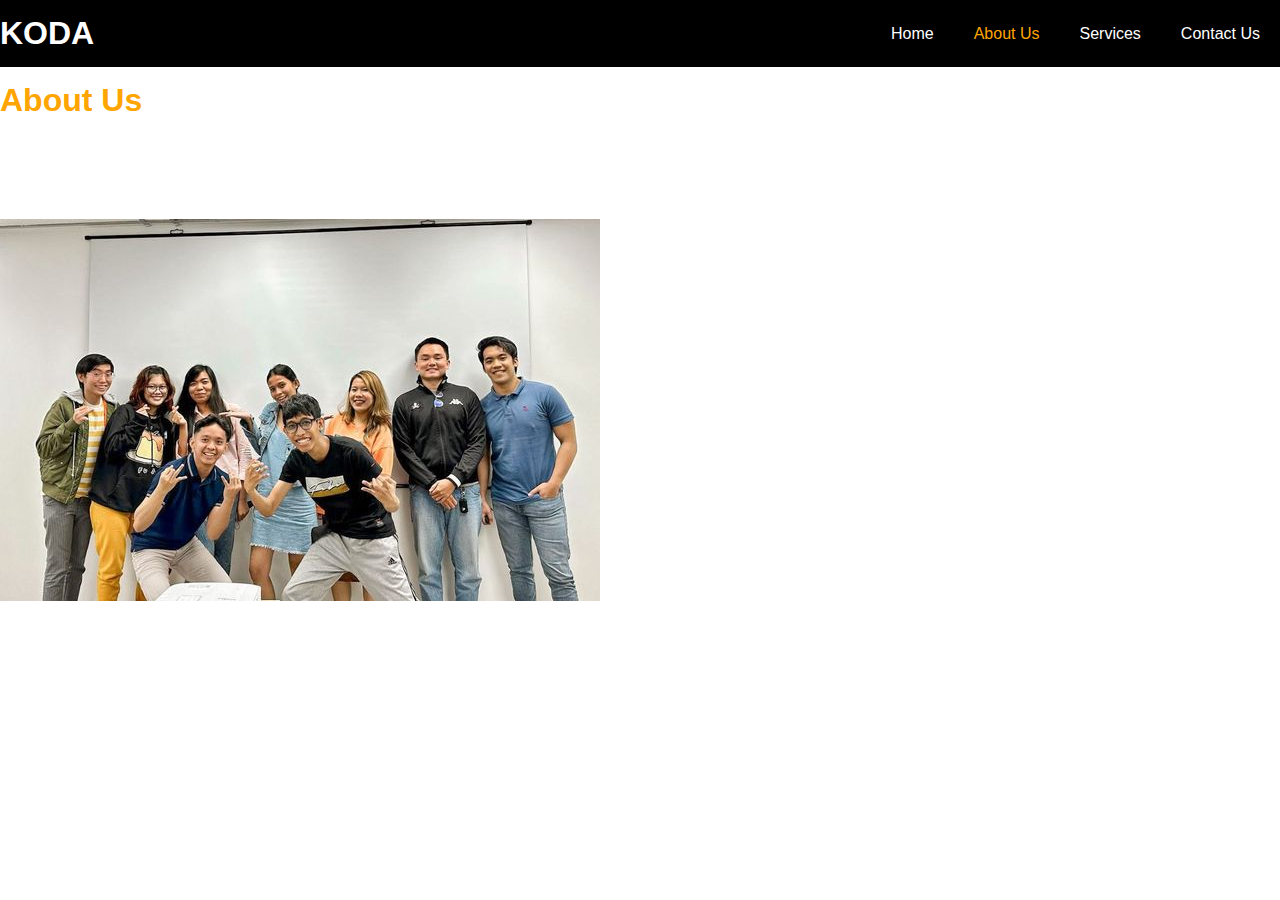
==== about.html @ 3e6fbceb "draft" ====
<!DOCTYPE html>
<html lang="en">
<head>
    <meta charset="UTF-8">
    <meta name="viewport" content="width=device-width, initial-scale=1.0">
    <meta http-equiv="X-UA-Compatible" content="ie=edge">
    <meta name="description" content="Welcome to the most extraordinary hotel in Boston Massachusetts">
    <meta name="keywords" content="hotel,boston hotel,new england hotel">
    <link rel="stylesheet" href="style.css">
    <title> KODA | About</title>
</head>
 <header>
    <nav id="navbar">
        <div class="container">
            <h1 class="logo"><a href="index.html">KODA</a></h1>
            <ul>
                <li><a href="index.html">Home</a></li>
                <li><a class="current" href="about.html">About Us</a></li>
                <li><a href="about.html">Services</a></li>
                <li><a href="contact.html">Contact Us</a></li>
            </ul>
        </div>
    </nav>
 </header>

 <section id="about-info" class="bg-light py3"></section>
     <div class="container">
         <div class="info-left">
             <h1 class="l-heading"></h1>
             <h1><span class="text-primary">About Us</span></h1>
             <p>
                 Lorem ipsum dolor sit amet.
             </p>
             <p>
                 Lorem ipsum dolor sit amet, consectetur adipisicing elit. Nobis, nostrum!
             </p>
         </div>
         <div class="info-right">
             <img src="src/353850908_620535330030005_8059376553894749962_n.jpeg" alt="group">
         </div>
     </div>
 </section>
</html>
---- style.css ----
/* Reset */
*{
    margin: 0;
    padding: 0;
    box-sizing: border-box;
}

/* Main Styling */
html,body{
    font-family: 'Segeo UI', Tahoma, Geneva, Verdana, sans-serif;
    line-height: 1.7em;
}

a{
    color: #2a2323;
    text-decoration: none;
}

h1, h2, h3{
    padding-bottom: 20px;,
}

p {
    margin: 10px 0px;
    color: white;
}

/* Utility Classes */
.container2 {
    margin: auto;
    max-width: 1100px;
    overflow: auto;
    text-align: center;
    padding: 170px;
}

.text-primary {
    color: orange;
}

.lead {
    font-size: 20px;
}

.btn {
    display: inline-block;
    font-size: 18px;
    color: white;
    background: black;
    padding: 13px 20px;
    border: none;
    cursor: pointer;
}

.btn:hover {
    background: orange;
    color: black;
}

.btn-light {
    background: white;
    color: black;
}

.bg-dark {
    background: black;
    color: white;
}

.bg-light {
    background: white;
    color: black;
}

.bg-primary {
    background: black;
    color: white;
}

.clr{
    clear: both;
}

/* Padding */
.py-1 { padding: 10px 0;}
.py-2 { padding: 20px 0;}
.py-3 { padding: 30px 0;}

/* Navbar */
#navbar {
    background: black;
    color: white;
    overflow: auto;
}

#navbar a {
    color: white;
}

#navbar h1{
    float: left;
    padding-top: 20px;
}

#navbar ul {
    list-style: none;
    float: right;
}

#navbar ul li {
    float: left;
}

#navbar ul li a{
    display: block;
    padding: 20px;
    text-align: center;
}

#navbar ul li a:hover,
#navbar ul li a.current {
    background: black;
    color: orange;
}

/* Showcase */
/*#showcase {*/
/*    background: url('src/3b6e14a5_z.webp')*/
/*}*/
/*body{*/
/*    background-image: url("src/3b6e14a5_z.webp");*/
/*}*/

#showcase {
    background: url("src/tech.webp") no-repeat
    center center/cover;
    height: 600px;
}

#showcase .showcase-content {
    color: white;
    /*text-align: center;*/
    /*padding: 170px 0px;*/
}

#showcase .showcase-content h1 {
    font-size: 60px;
    line-height: 1.2em;
}

#showcase .showcase-content p {
    padding-bottom: 20px;
    line-height: 1.5em;
}

/* Home Info */
#home-info {
    height: 400px;
}

#home-info .info-src {
    float: left;
    width: 50px;
    background: url("src/download.jpeg") no-repeat;
    min-height: 100%
}

#home-info .info-content {
    float: right;
    width: 50%;
    height: 100%;
    text-align: center;
    padding: 50px 30px;
    overflow: hidden;
}

#home-info .info-content p {
    padding-bottom: 30px;
}

/* Features */
.box {
    float: left;
    width: 33.3%;
    padding: 50px;
    text-align:center;
}

.box i {
    margin-bottom: 10px;
}

/* About info */
#about-info .info-right {
    float: right;
    width: 50%;
    min-height: 100%;
}

#about-info .info-right img {
    display: block;
    margin: auto;
    width: 70%;
    border-radius: 50%;
}

#about-info .info-left {
    float: left;
    width: 50%;
    min-height: 100%;
}

/* Contact Form */
#contact-form .form-group {
    margin-bottom: 20px;
}

#contact-form label {
    display: block;
    margin-bottom: 5px;
}

#contact-form input,
#contact-form textarea {
    width: 100%;
    padding: 10px;
    border: 1px  #ffffff;
}

#contact-form textarea {
    height: 200px;
}

#contact-form input:focus,
#contact-form textarea:focus {
    outline: none;
    border-color: orange;
}

/* Footer */
#main-footer {
    text-align: center;
    background: black;
    color: white;
    padding: 20px;
}
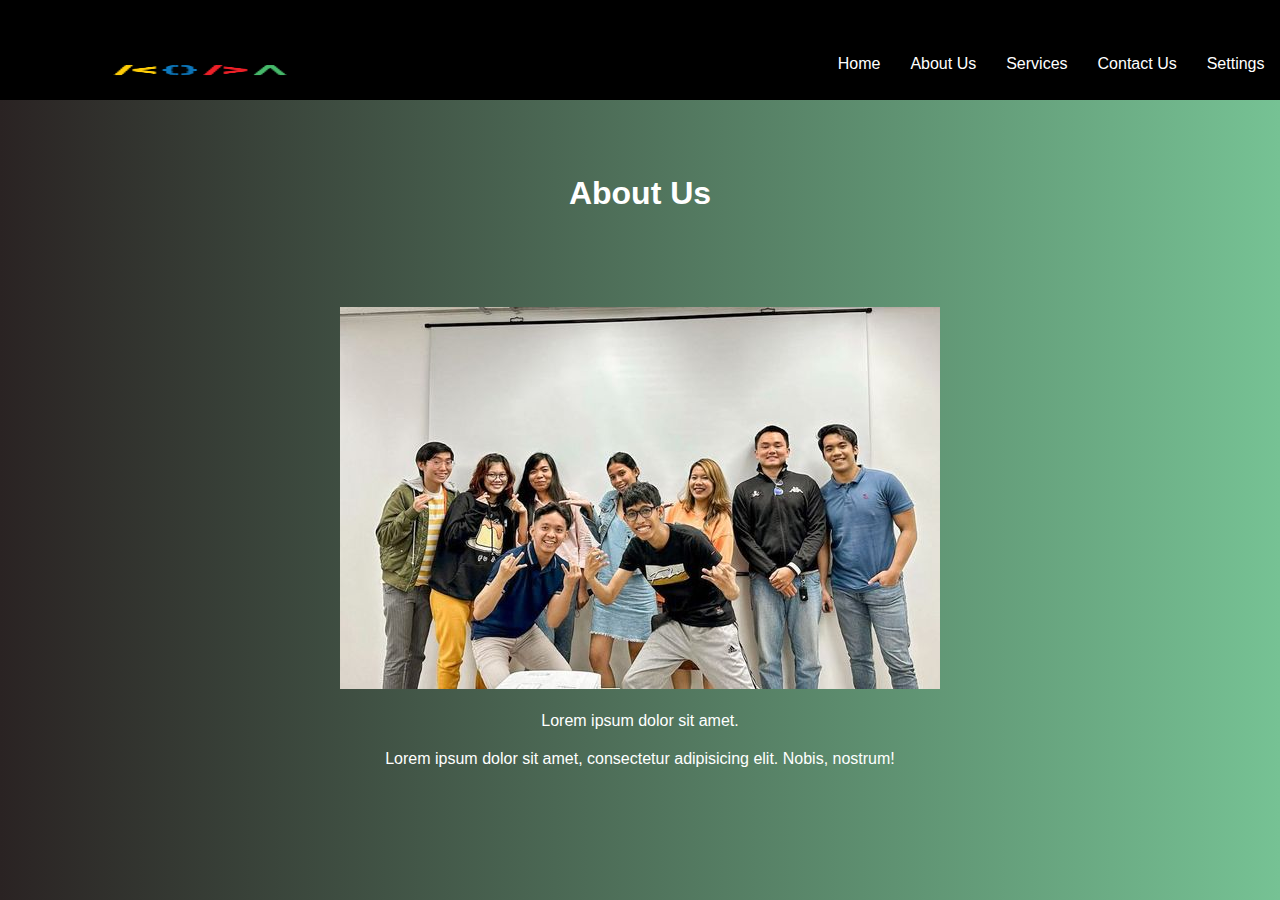
==== commit af30dd9a: "june 22" ====
--- a/about.html
+++ b/about.html
@@ -6,28 +6,31 @@
     <meta http-equiv="X-UA-Compatible" content="ie=edge">
     <meta name="description" content="Welcome to the most extraordinary hotel in Boston Massachusetts">
     <meta name="keywords" content="hotel,boston hotel,new england hotel">
-    <link rel="stylesheet" href="style.css">
+    <link rel="stylesheet" href="about.css">
     <title> KODA | About</title>
 </head>
  <header>
     <nav id="navbar">
         <div class="container">
-            <h1 class="logo"><a href="index.html">KODA</a></h1>
+            <h1 class="logo"><a href="index.html"><img src="src/kd.png"></a></h1>
             <ul>
-                <li><a href="index.html">Home</a></li>
-                <li><a class="current" href="about.html">About Us</a></li>
-                <li><a href="about.html">Services</a></li>
-                <li><a href="contact.html">Contact Us</a></li>
+                <li><a href="index.html" style="text-decoration: none">Home</a></li>
+                <li><a class="current" href="about.html" style="text-decoration: none">About Us</a></li>
+                <li><a href="Services.html" style="text-decoration: none">Services</a></li>
+                <li><a href="contact.html"style="text-decoration: none">Contact Us</a></li>
+                <li><a href="dropdown.html" style="text-decoration: none">Settings</a></li>
             </ul>
         </div>
     </nav>
  </header>
+ <section id="about-info" class="to-center"></section>
+     <div class="container">
+         <div class="to-center">
 
- <section id="about-info" class="bg-light py3"></section>
-     <div class="container">
-         <div class="info-left">
-             <h1 class="l-heading"></h1>
-             <h1><span class="text-primary">About Us</span></h1>
+             <h1><span class="to-center">About Us</span></h1>
+             <div class="to-center">
+                 <img src="src/353850908_620535330030005_8059376553894749962_n.jpeg" alt="group">
+             </div>
              <p>
                  Lorem ipsum dolor sit amet.
              </p>
@@ -35,9 +38,7 @@
                  Lorem ipsum dolor sit amet, consectetur adipisicing elit. Nobis, nostrum!
              </p>
          </div>
-         <div class="info-right">
-             <img src="src/353850908_620535330030005_8059376553894749962_n.jpeg" alt="group">
-         </div>
+
      </div>
  </section>
 </html>
--- a/about.css
+++ b/about.css
@@ -0,0 +1,229 @@
+/* Reset */
+*{
+    margin: 0;
+    padding: 0;
+    box-sizing: border-box;
+}
+
+body {
+    background-image: linear-gradient(to right, #2a2323, #76c294);
+    color: white;
+}
+
+/* Main Styling */
+html,body {
+    font-family: 'Segeo UI', Tahoma, Geneva, Verdana, sans-serif;
+    line-height: 1.7em;
+}
+
+a{
+    color: #2a2323;
+    text-decoration: none;
+}
+
+h1, h2, h3{
+    padding-bottom: 20px;,
+}
+
+p {
+    margin: 10px 0px;
+    color: white;
+}
+
+/* Utility Classes */
+.container2 {
+    text-align: center;
+    overflow: auto;
+    padding-top: 270px;
+}
+
+.text-primary {
+    color: white;
+}
+
+.btn {
+    display: inline-block;
+    font-size: 18px;
+    color: white;
+    background: black;
+    padding: 13px 20px;
+    border: none;
+    cursor: pointer;
+}
+
+.btn:hover {
+    background: #f0eff3;
+    color: black;
+}
+
+.btn-light {
+    background: white;
+    color: black;
+}
+
+.bg-dark {
+    background: black;
+    color: white;
+}
+
+.bg-light {
+    background: white;
+    color: black;
+}
+
+.bg-primary {
+    background: black;
+    color: white;
+}
+
+.clr{
+    clear: both;
+}
+
+/* Padding */
+.py-1 { padding: 10px 0;}
+.py-2 { padding: 20px 0;}
+.py-3 { padding: 30px 0;}
+
+/* Navbar */
+#navbar {
+    background: black;
+    color: white;
+    overflow: auto;
+    height: 100px;
+    margin-right: -14.5px;
+}
+
+#navbar a {
+    color: white;
+}
+
+#navbar h1{
+    float: left;
+    padding-top: 20px;
+}
+
+#navbar ul {
+    list-style: none;
+    float: right;
+}
+
+#navbar ul li {
+    float: left;
+}
+
+#navbar ul li a{
+    display: block;
+    text-align: center;
+    padding-top: 50px;
+    padding-right: 30px;
+}
+
+#navbar ul li a:hover,
+#navbar ul li a.current {
+    background: black;
+    color: white;
+}
+
+#showcase {
+    background: url("src/techbg2.png") no-repeat
+    center center/cover;
+    height: 1000px;
+}
+
+#showcase .showcase-content {
+    color: white;
+    justify-content: center;
+}
+
+#showcase .showcase-content h1 {
+    font-size: 60px;
+    line-height: 1.2em;
+}
+
+#showcase .showcase-content p {
+    padding-bottom: 20px;
+    line-height: 1.5em;
+    justify-content: center;
+}
+
+#par {
+    color: white;
+}
+#parContainer{
+    width: 600px;
+    margin-left: auto;
+    margin-right: auto;
+
+}
+
+/* Home Info */
+#home-info {
+    height: 400px;
+}
+
+#home-info .info-src {
+    float: left;
+    width: 50px;
+    background: url("src/download.jpeg") no-repeat;
+    min-height: 100%
+}
+
+#home-info .info-content {
+    float: right;
+    width: 50%;
+    height: 100%;
+    text-align: center;
+    padding: 50px 30px;
+    overflow: hidden;
+}
+
+#home-info .info-content p {
+    padding-bottom: 30px;
+}
+
+/* Contact Form */
+#contact-form .form-group {
+    margin-bottom: 20px;
+}
+
+#contact-form label {
+    display: block;
+    margin-bottom: 5px;
+}
+
+#contact-form input,
+#contact-form textarea {
+    width: 100%;
+    padding: 10px;
+    border: 1px  #ffffff;
+}
+
+#contact-form textarea {
+    height: 200px;
+}
+
+#contact-form input:focus,
+#contact-form textarea:focus {
+    outline: none;
+    border-color: orange;
+}
+
+#pic {
+    height: 170px;
+    width: 280px;
+
+}
+
+#navbar img {
+    margin-top: 20px;
+    height: 60px;
+    width: 220px;
+    margin-left: 90px;
+}
+
+.to-center {
+    text-align: center;
+    margin-top: 80px;
+}
+
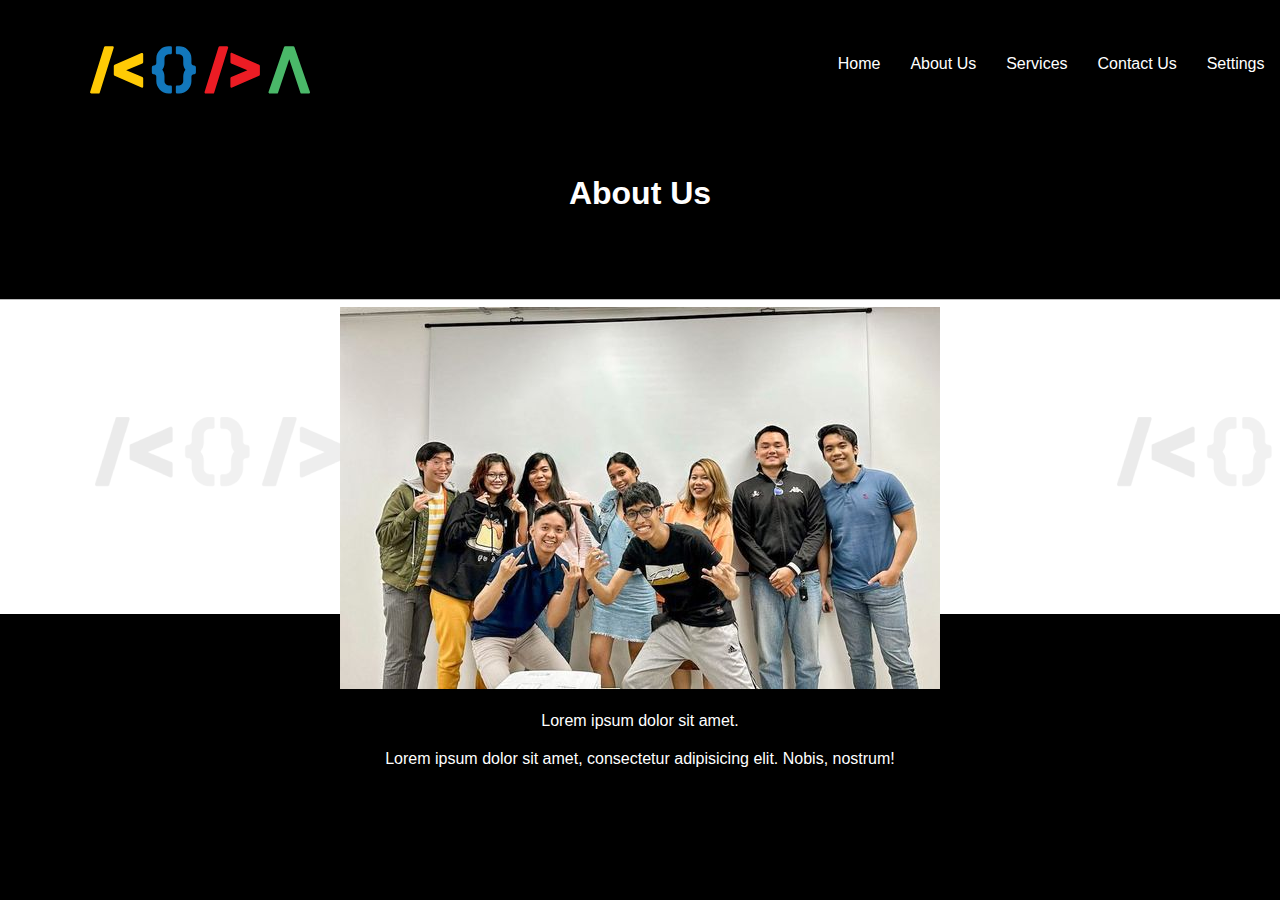
==== commit 5ac4849e: "changed a lot" ====
--- a/about.html
+++ b/about.html
@@ -12,7 +12,7 @@
  <header>
     <nav id="navbar">
         <div class="container">
-            <h1 class="logo"><a href="index.html"><img src="src/kd.png"></a></h1>
+            <h1 class="logo"><a href="index.html"><img src="src/koda_logo%20(1).svg"></a></h1>
             <ul>
                 <li><a href="index.html" style="text-decoration: none">Home</a></li>
                 <li><a class="current" href="about.html" style="text-decoration: none">About Us</a></li>
@@ -26,7 +26,6 @@
  <section id="about-info" class="to-center"></section>
      <div class="container">
          <div class="to-center">
-
              <h1><span class="to-center">About Us</span></h1>
              <div class="to-center">
                  <img src="src/353850908_620535330030005_8059376553894749962_n.jpeg" alt="group">
@@ -38,7 +37,6 @@
                  Lorem ipsum dolor sit amet, consectetur adipisicing elit. Nobis, nostrum!
              </p>
          </div>
-
      </div>
  </section>
 </html>
--- a/about.css
+++ b/about.css
@@ -6,7 +6,7 @@
 }
 
 body {
-    background-image: linear-gradient(to right, #2a2323, #76c294);
+    background-image: url("src/Untitled_Artwork.png");
     color: white;
 }
 
@@ -226,4 +226,3 @@
     text-align: center;
     margin-top: 80px;
 }
-
